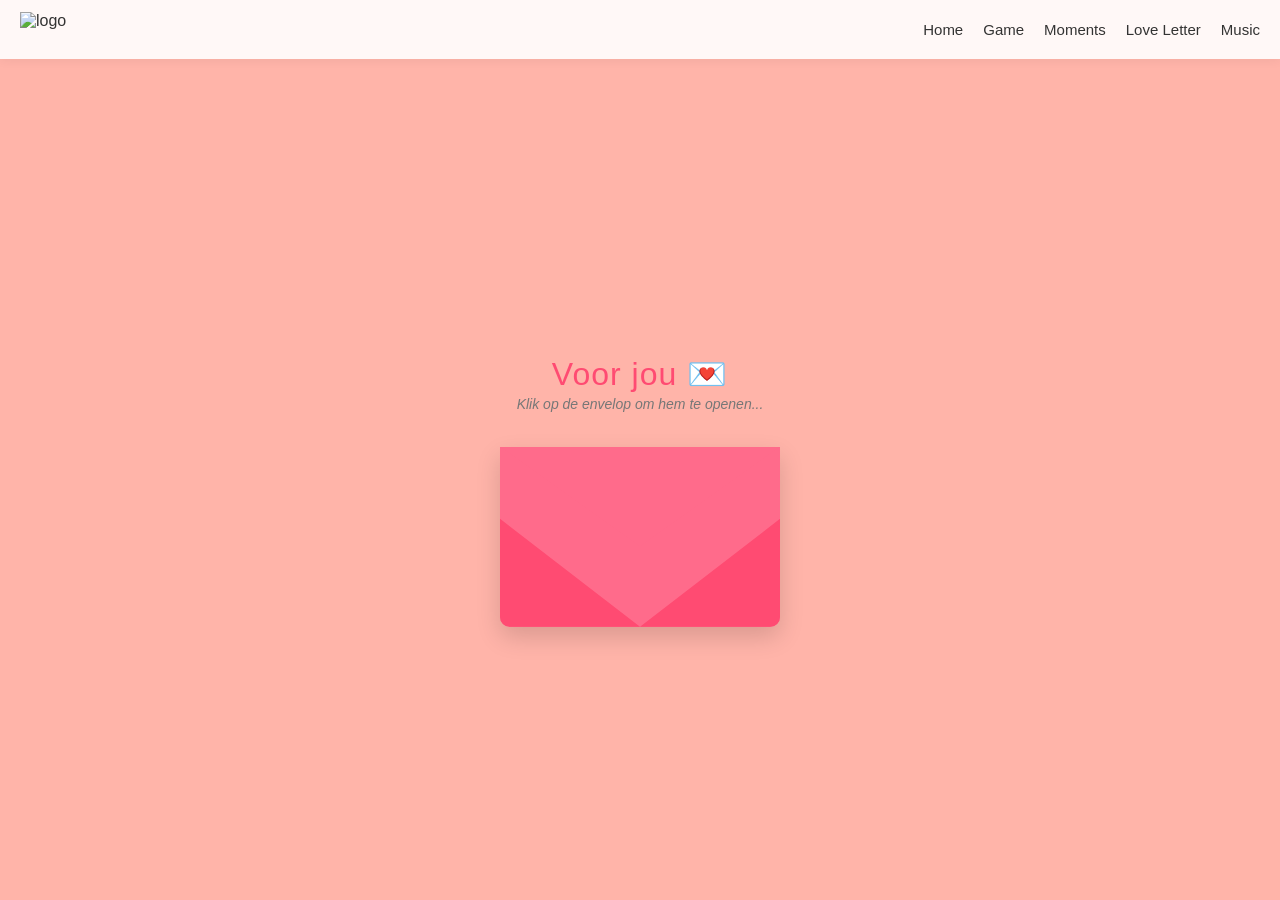
==== lovenotes/lovenotes.html @ 5b322985 "Add files via upload" ====
<!DOCTYPE html>
<html lang="nl">
<head>
  <meta charset="UTF-8">
  <meta name="viewport" content="width=device-width, initial-scale=1.0">
  <title>Love Notes 💌</title>
  <link rel="icon" type="image/png" href="Logo.png">
  <link rel="stylesheet" href="css/lovenotes.css">
  <link rel="stylesheet" href="/music/css/music.css">
</head>
<body>

  <nav class="navbar">
    <div class="logo">
      <img src="../Logo.png" alt="logo">
    </div>
    <div class="menu-toggle" onclick="toggleMenu()">☰</div>
    <div class="nav-links" id="navLinks">
      <a href="../messages/messages.html">Home</a>      
      <a href="../game/game.html">Game</a>
      <a href="../moments/moments.html">Moments</a>
      <a href="../lovenotes/lovenotes.html">Love Letter</a>
      <a href="../music/music.html">Music</a> </div>
  </nav>

  <header>
    <h1>Voor jou 💌</h1>
    <p class="instruction" id="mainInstruction">Klik op de envelop om hem te openen...</p>
  </header>

  <audio id="bgMusic" src="black_like_you.mp3" loop></audio>

  <div class="envelope" id="envelope">
    <div class="envelope-flap"></div>
    <div class="envelope-front"></div>
  </div>

  <div class="modal-overlay" id="modalOverlay">
      
      <div class="flip-card" id="flipCard">
        <div class="flip-card-inner">
          
          <div class="card-front">
            <div>
              <h2>Hey b,</h2>
              <p>Vanaf het moment dat ik je heb ontmoet, heb ik altijd al gevoeld dat het iets meer was dan een simpele kennismaking. Het heeft me doen realiseren dat ik me nooit echt bewust was van wat liefde effectief betekende, totdat jij het me liet voelen.</p>
              <p>En dat komende van iemand die ik enorm bewonder ook! Een vrouw die doorduwt, hoe moeilijk het ook is. Een vrouw die begrip zoekt in complexiteiten, hoe saai het ook is. Een vrouw die een warmte is voor anderen, en het allermeest voor mij, hoe onbewust ze daar zelf ook van is.</p>
              <p>Men zegt: waar liefde is, is leven. En ik kan dan ook eerlijk toegeven dat ik me sinds ik je heb ontmoet zo levendig heb gevoeld. Ik adoreer je oprecht. Als we nu kijken naar de leuke dates die we hebben gedaan of andere activiteiten die we samen doen, kan ik niks anders aanvoelen dan leven. Zeker met die blik van je...</p>
            </div>
            <div style="display: flex; justify-content: space-between; align-items: center;">
              <span></span> 
              <div class="flip-btn">Klik om om te draaien ➔</div>
              <span></span> 
            </div>
          </div>

          <div class="card-back">
            <div>
              <p>En dus schrijf ik deze brief. Een brief die je mag bewaren in je hart. Om aan je te tonen hoeveel ik van je hou. Ook al ben ik er vrij zeker van dat je je ervan bewust bent; ik doe graag zoveel moeite omdat jíj het bent.</p>
              <p>Van de pooldate naar de Ikea-date naar de Brussel-date, er is zoveel gebeurd. De Imaglo Saga! En de komende saga's die nog zullen komen natuurlijk, hahaha. Ik heb naar elk van deze dates uitgekeken als het absolute hoogtepunt van mijn dag, week, maand of zelfs jaar.</p>
              <p>Dus bij dezen wil ik zeggen dat ik echt zoveel van je hou. Laat deze lieve woorden resoneren met hoe je jezelf ziet en wees trots op de persoon die je bent. Because I sure am!</p>
            </div>
            <div style="display: flex; justify-content: space-between; align-items: flex-end;">
              <div class="flip-btn" style="align-self: auto;">⬅ Terug</div>
              
              <p style="text-align: right; font-family: 'Caveat', cursive, sans-serif; line-height: 1.1; margin: 0; font-size: 13px;">
                Met veel liefde,<br>
                <strong style="font-size: 15px;">Je boyfriend gloglo x</strong>
              </p>
            </div>
          </div>

        </div>
      </div>

  </div>

  <script src="java/lovenotes.js"></script>
  <script src="../music/java/music.js"></script>
</body>
</html>
---- lovenotes/css/lovenotes.css ----
@import url('https://fonts.googleapis.com/css2?family=Caveat:wght@400..700&display=swap');

:root {
  --bg-color: #ffb4a9; 
  --primary-color: #ff4b72;
  --text-color: #333333;
  --envelope-color: #ff6b8b;
  --paper-color: #fdfbf7;
  
  --envelope-w: 280px;
  --envelope-h: 180px;
}

body {
  margin: 0;
  padding: 0;
  background-color: var(--bg-color);
  font-family: 'Segoe UI', Roboto, Helvetica, Arial, sans-serif;
  display: flex;
  flex-direction: column;
  align-items: center;
  justify-content: center;
  min-height: 100dvh; 
  color: var(--text-color);
  overflow: hidden;
  box-sizing: border-box;
  padding-top: calc(60px + env(safe-area-inset-top)); 
}

/* --- 💖 NAVBAR --- */
.navbar {
  position: fixed;
  top: 0;
  left: 0;
  width: 100%;
  background: rgba(255, 255, 255, 0.9);
  backdrop-filter: blur(10px);
  display: flex;
  justify-content: space-between;
  align-items: center;
  padding: 12px 20px;
  box-sizing: border-box;
  box-shadow: 0 2px 10px rgba(0,0,0,0.05);
  z-index: 100;
}

.logo img {
  height: 35px;
  display: block;
}

.nav-links {
  display: flex;
  gap: 20px;
}

.nav-links a {
  text-decoration: none;
  color: var(--text-color);
  font-weight: 500;
  font-size: 15px;
  transition: color 0.2s;
}

.nav-links a:hover {
  color: var(--primary-color);
}

/* Zorgt dat het hamburgersymbool NOOIT op desktop verschijnt */
.menu-toggle {
  display: none !important; 
  font-size: 24px;
  cursor: pointer;
  color: var(--primary-color);
}

/* --- BRIEF STYLING --- */
header {
  text-align: center;
  margin-bottom: 2rem;
  width: 90%; 
}

h1 {
  color: var(--primary-color);
  margin-bottom: 0.2rem;
  font-weight: 400;
  letter-spacing: 1px;
}

.instruction {
  color: #777;
  font-style: italic;
  font-size: 14px;
  margin-top: 0;
}

/* Envelop Styling */
.envelope {
  position: relative;
  width: var(--envelope-w);
  height: var(--envelope-h);
  background-color: var(--envelope-color);
  border-radius: 0 0 10px 10px;
  box-shadow: 0 10px 25px rgba(0,0,0,0.15);
  cursor: pointer;
  perspective: 1000px;
  transition: transform 0.3s ease;
}

.envelope:hover {
  transform: translateY(-5px);
}

.envelope-flap {
  position: absolute;
  top: 0;
  left: 0;
  width: 100%;
  height: 100px;
  background-color: var(--envelope-color);
  clip-path: polygon(0 0, 100% 0, 50% 100%);
  transform-origin: center top; 
  transition: transform 0.5s ease; 
  z-index: 3;
}

.envelope.open .envelope-flap {
  transform: rotateX(180deg);
  z-index: 1;
}

.envelope-front {
  position: absolute;
  bottom: 0;
  left: 0;
  width: 100%;
  height: 100%;
  background-color: #ff4b72;
  clip-path: polygon(0 40%, 0 100%, 100% 100%, 100% 40%, 50% 100%);
  border-radius: 0 0 10px 10px;
  z-index: 2;
}

/* --- 🌟 DE BRIEF ALS POP-UP (MODAL) --- */
.modal-overlay {
  position: fixed;
  top: 0;
  left: 0;
  width: 100%;
  height: 100%;
  background-color: rgba(0, 0, 0, 0.4);
  backdrop-filter: blur(5px);
  display: flex;
  justify-content: center;
  align-items: center;
  z-index: 200;
  opacity: 0;
  visibility: hidden;
  transition: all 0.4s ease;
}

.modal-overlay.show {
  opacity: 1;
  visibility: visible;
}

.flip-card {
  width: 320px;
  height: 480px;
  perspective: 1000px;
  cursor: pointer;
  transform: scale(0.7);
  transition: transform 0.4s cubic-bezier(0.34, 1.56, 0.64, 1);
}

.modal-overlay.show .flip-card {
  transform: scale(1);
}

.flip-card-inner {
  position: relative;
  width: 100%;
  height: 100%;
  transition: transform 0.6s;
  transform-style: preserve-3d;
}

.flip-card.flipped .flip-card-inner {
  transform: rotateY(180deg);
}

.card-front, .card-back {
  position: absolute;
  width: 100%;
  height: 100%;
  background-color: var(--paper-color);
  border-radius: 8px;
  padding: 22px; 
  box-sizing: border-box;
  -webkit-backface-visibility: hidden;
  backface-visibility: hidden;
  font-family: 'Caveat', cursive, sans-serif;
  font-size: 16px; 
  line-height: 1.35; 
  color: #2c3e50;
  display: flex;
  flex-direction: column;
  justify-content: space-between;
  box-shadow: 0 10px 30px rgba(0,0,0,0.25);
  text-align: left;
}

.card-front h2 {
  font-family: 'Caveat', cursive, sans-serif;
  color: var(--primary-color);
  font-size: 24px;
  margin-top: 0;
  margin-bottom: 5px;
}

.card-back {
  transform: rotateY(180deg);
}

.flip-btn {
  align-self: center;
  background-color: #fff;
  padding: 6px 14px;
  border: 1px solid var(--primary-color);
  border-radius: 20px;
  font-family: 'Segoe UI', sans-serif;
  font-size: 11px;
  font-weight: bold;
  color: var(--primary-color);
  cursor: pointer;
  transition: all 0.2s;
}

.flip-btn:hover {
  background-color: var(--primary-color);
  color: #fff;
}

p {
  margin-top: 3px;
  margin-bottom: 3px;
}

/* 📱 Mobiel */
@media (max-width: 768px) {
  .menu-toggle { 
    display: block !important; /* Toont het icoontje WEL op mobiel */
  }

  .nav-links {
    display: none !important; /* Dwingt het menu om STANDAARD VERBORGEN te zijn op mobiel */
    flex-direction: column;
    position: absolute;
    top: 60px; 
    left: 0; 
    width: 100%;
    background-color: white;
    padding: 20px;
    box-sizing: border-box;
    box-shadow: 0 5px 10px rgba(0,0,0,0.05);
    gap: 15px;
    text-align: center;
    z-index: 1000;
  }

  .nav-links.active { 
    display: flex !important; /* Toont het menu pas na een klik */
  }

  .flip-card {
    width: 290px;
    height: 460px;
  }

  .card-front, .card-back {
    font-size: 14.5px;
    padding: 16px;
  }
}
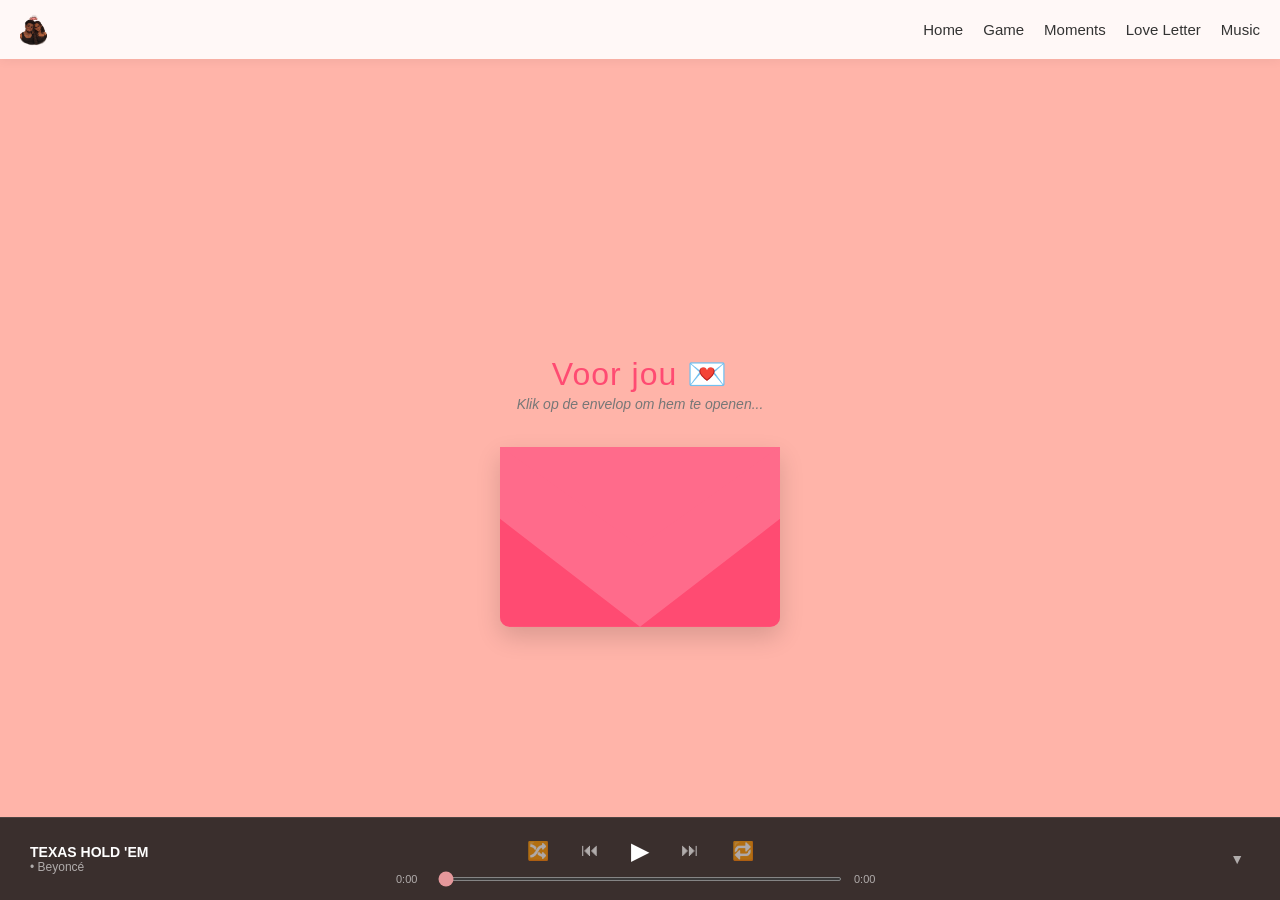
==== commit ade6e7af: "Update lovenotes.html" ====
--- a/lovenotes/lovenotes.html
+++ b/lovenotes/lovenotes.html
@@ -6,7 +6,7 @@
   <title>Love Notes 💌</title>
   <link rel="icon" type="image/png" href="Logo.png">
   <link rel="stylesheet" href="css/lovenotes.css">
-  <link rel="stylesheet" href="/music/css/music.css">
+  <link rel="stylesheet" href="../music/css/music.css">
 </head>
 <body>
 
@@ -78,4 +78,4 @@
   <script src="java/lovenotes.js"></script>
   <script src="../music/java/music.js"></script>
 </body>
-</html>+</html>
--- a/music/css/music.css
+++ b/music/css/music.css
@@ -0,0 +1,187 @@
+#global-music-player {
+    position: fixed;
+    bottom: 0;
+    left: 0;
+    width: 100%;
+    
+    /* 🎨 Zwart maar lichtjes transparant (85% dekkend) */
+    background: rgba(24, 24, 24, 0.85);
+    /* 🍦 Filter om de achtergrond erdoorheen te laten 'blurren' voor een modern effect */
+    backdrop-filter: blur(10px);
+    -webkit-backdrop-filter: blur(10px);
+    
+    border-top: 1px solid rgba(255, 255, 255, 0.1);
+    z-index: 9999;
+    color: #fff;
+    font-family: 'Segoe UI', sans-serif;
+    box-sizing: border-box;
+    
+    /* Vloeiende animatie voor het op en neer duiken */
+    transition: transform 0.5s cubic-bezier(0.4, 0, 0.2, 1), opacity 0.3s ease;
+    transform: translateY(0);
+}
+
+/* De volledige balk */
+.player-full-content {
+    display: flex;
+    justify-content: space-between;
+    align-items: center;
+    padding: 15px 30px;
+    width: 100%;
+    box-sizing: border-box;
+    opacity: 1;
+    transition: opacity 0.3s ease;
+}
+
+/* Zijkanten en midden van de balk */
+.player-left { display: flex; flex-direction: column; width: 30%; }
+.player-title { font-weight: bold; font-size: 14px; color: #fff; }
+.player-artist { font-size: 12px; color: rgba(255, 255, 255, 0.6); } /* Iets zachter wit */
+.player-center { display: flex; flex-direction: column; align-items: center; width: 40%; }
+
+.player-controls { display: flex; gap: 20px; align-items: center; margin-bottom: 5px; }
+.player-controls button { background: none; border: none; font-size: 18px; cursor: pointer; color: rgba(255, 255, 255, 0.6); transition: color 0.2s; }
+.player-controls button:hover { color: #fff; }
+#p-play { font-size: 24px; color: #fff; }
+
+.player-progress-container { display: flex; align-items: center; gap: 10px; width: 100%; }
+.player-progress-container span { font-size: 11px; color: rgba(255, 255, 255, 0.6); min-width: 30px; }
+
+/* 🎨 Accentkleur voor de balkjes: we gaan voor een warm oud-roze dat matcht met je achtergrond */
+#p-progress-bar { flex-grow: 1; height: 4px; accent-color: #e5989b; cursor: pointer; }
+.player-right { display: flex; align-items: center; gap: 15px; justify-content: flex-end; width: 30%; }
+#p-volume { width: 80px; height: 4px; accent-color: #e5989b; }
+
+/* Inklap knop (pijltje) */
+#p-minimize {
+    background: none;
+    border: none;
+    color: rgba(255, 255, 255, 0.6);
+    font-size: 14px;
+    cursor: pointer;
+    transition: color 0.2s;
+}
+#p-minimize:hover { color: #fff; }
+
+/* 🎨 Het kleine muzieknoot icoon (krijgt ook de warme roze kleur) */
+.player-icon-content {
+    display: none;
+    justify-content: center;
+    align-items: center;
+    width: 100%;
+    height: 100%;
+    font-size: 24px;
+    cursor: pointer;
+    background: #e5989b; 
+    color: white;
+}
+
+/* 1. DE DUIK-ANIMATIE */
+#global-music-player.slide-down {
+    transform: translateY(100%);
+}
+
+/* 2. DE MINIMIZED BAL */
+#global-music-player.minimized {
+    width: 60px;
+    height: 60px;
+    border-radius: 50%;
+    
+    left: auto !important;
+    right: 20px !important; 
+    bottom: 20px !important;
+    
+    border: none;
+    box-shadow: 0 4px 15px rgba(0,0,0,0.3);
+    overflow: hidden;
+    
+    transform: translateY(0) !important;
+}
+
+#global-music-player.minimized .player-full-content {
+    display: none;
+    opacity: 0;
+}
+
+#global-music-player.minimized .player-icon-content {
+    display: flex;
+}
+
+#global-music-player:not(.minimized):not(.slide-down) {
+    transform: translateY(0);
+}
+
+/* 🎨 EXTRA DUIDELIJKE SHUFFLE & REPEAT INDICATORS (Matcht met het roze thema) */
+.player-controls button#p-shuffle.active,
+.player-controls button#p-repeat.active {
+    color: #ffffff !important;
+    background-color: #e5989b; /* Het zachte roze in plaats van groen */
+    border-radius: 50%;
+    box-shadow: 0 0 10px rgba(229, 152, 155, 0.4);
+}
+
+.player-controls button#p-shuffle,
+.player-controls button#p-repeat {
+    width: 35px;
+    height: 35px;
+    display: flex;
+    align-items: center;
+    justify-content: center;
+    transition: all 0.3s ease;
+}
+
+/* Mobiele optimalisatie voor smartphones */
+@media (max-width: 768px) {
+    /* 1. We veranderen de indeling naar een kolom (alles onder elkaar) */
+    .player-full-content {
+        flex-direction: column;
+        gap: 15px; /* Geeft wat ademruimte tussen de elementen */
+        padding: 15px 20px;
+    }
+
+    /* 2. De titel en artiest schuiven naar boven en centreren we */
+    .player-left {
+        display: flex;
+        width: 100%;
+        text-align: center;
+        align-items: center;
+        justify-content: center;
+    }
+    .player-title {
+        font-size: 14px;
+    }
+    .player-artist {
+        font-size: 12px;
+    }
+
+    /* 3. Het middenstuk (de knoppen en de balk) pakt de volledige breedte */
+    .player-center {
+        width: 100%;
+    }
+    .player-controls {
+        gap: 25px; /* Iets meer ruimte tussen de knoppen voor dikke duimen */
+    }
+
+    /* 4. De volumebalk en de minimaliseerknop onderaan */
+    .player-right {
+        display: flex;
+        width: 100%;
+        justify-content: space-between; /* Volume links, minimaliseerknop rechts */
+        align-items: center;
+        border-top: 1px solid rgba(255, 255, 255, 0.05); /* Subtiel scheidingslijntje */
+        padding-top: 10px;
+    }
+    
+    /* Zorg dat de volumebalk op mobiel niet te breed is */
+    #p-volume {
+        width: 100px;
+    }
+
+    /* 5. Als de speler ingeklapt is tot een bolletje */
+    #global-music-player.minimized {
+        right: 15px !important;
+        bottom: 15px !important;
+        width: 55px;
+        height: 55px;
+    }
+}
